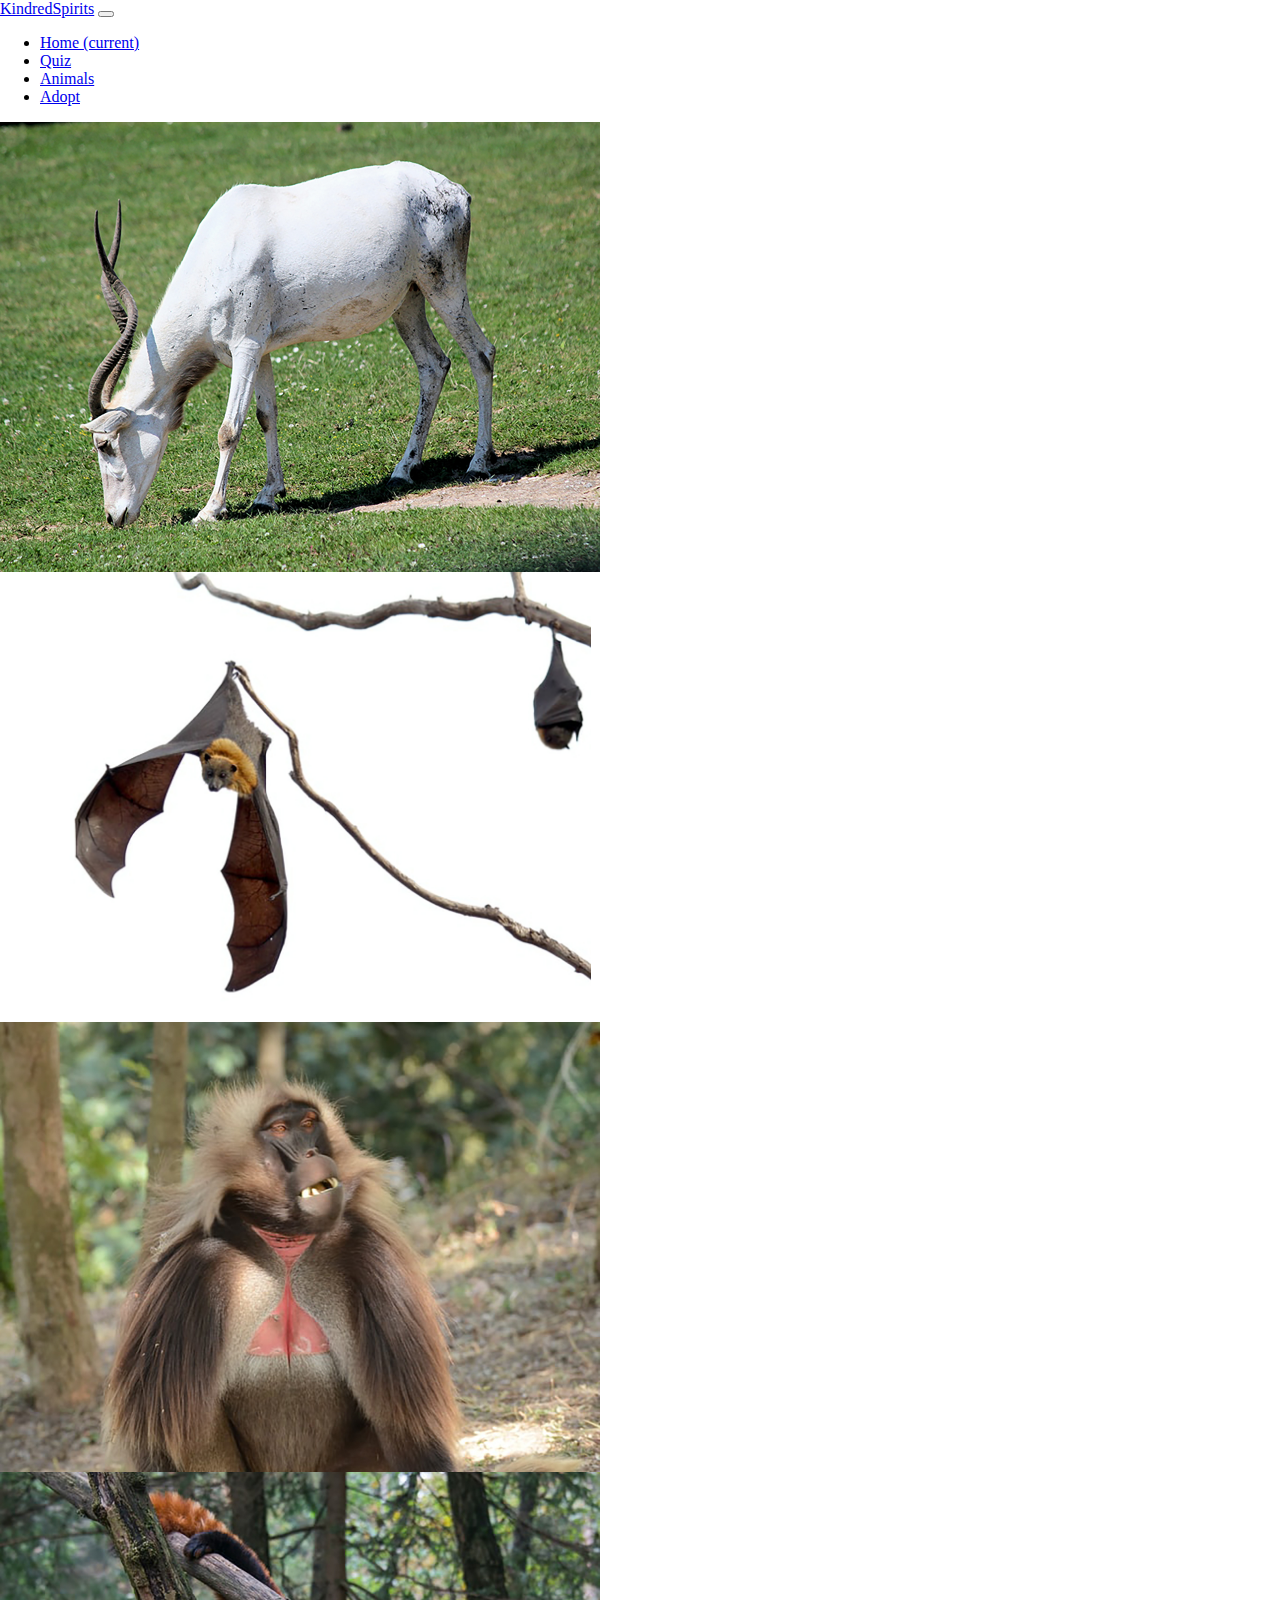
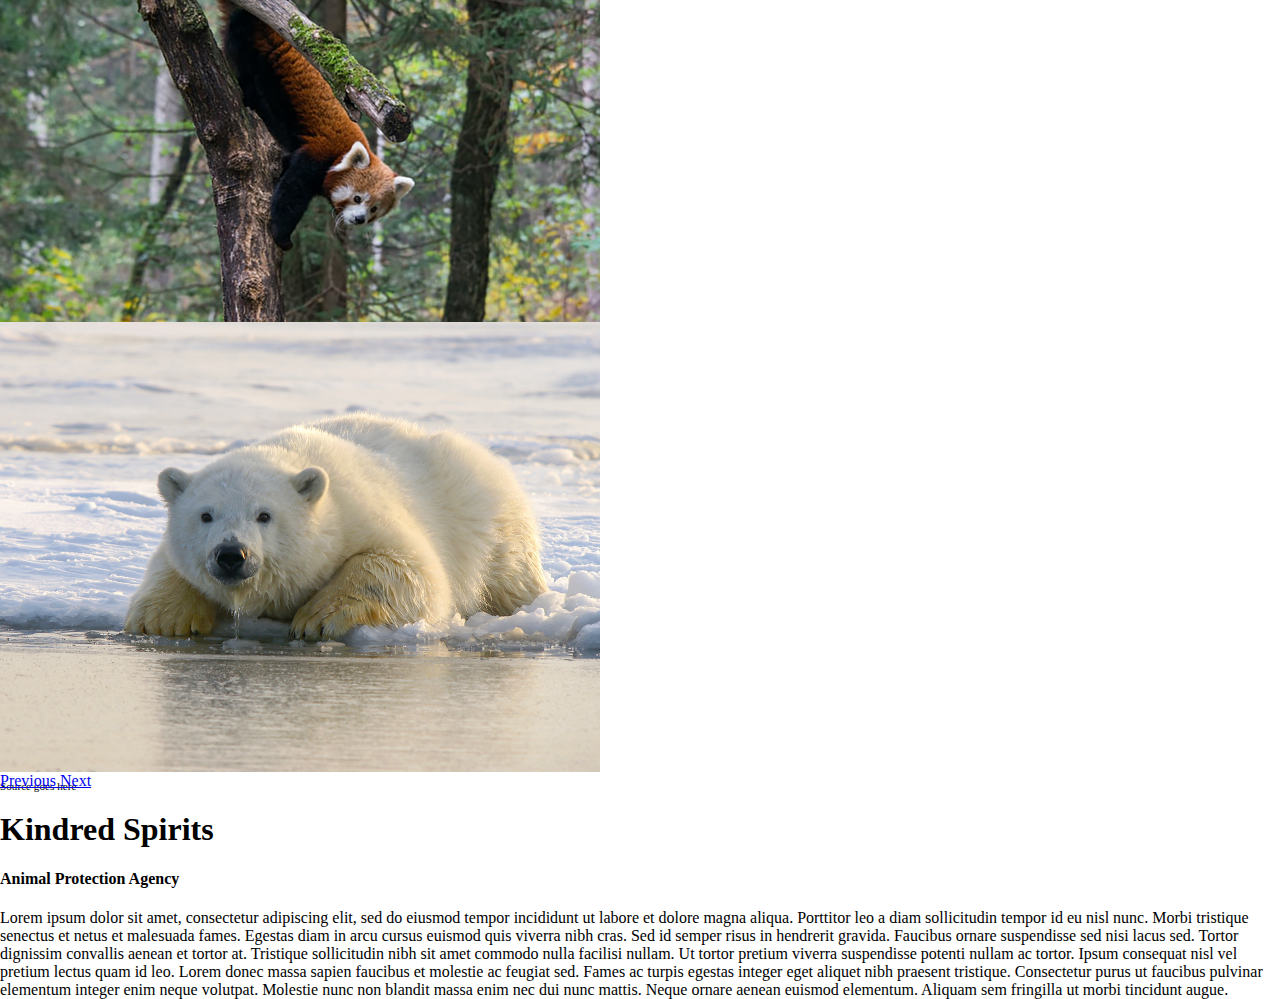
==== index.html @ 65c134ae "init" ====
<!DOCTYPE html>
<html lang="en">
  <head>
    <meta charset="UTF-8" />
    <meta name="viewport" content="width=device-width, initial-scale=1.0" />
    <link
      rel="stylesheet"
      href="https://cdn.jsdelivr.net/npm/bootstrap@4.5.3/dist/css/bootstrap.min.css"
      integrity="sha384-TX8t27EcRE3e/ihU7zmQxVncDAy5uIKz4rEkgIXeMed4M0jlfIDPvg6uqKI2xXr2"
      crossorigin="anonymous"
    />
    <link rel="stylesheet" href="styles.css" />
    <title>Kindred Spirits</title>
  </head>
  <body>
    <div class="container bg-white">
      <div class="row">
        <!-- Nav bar -->
        <nav class="navbar navbar-expand-lg navbar-light col-12 mb-2 mb-lg-5">
          <a class="navbar-brand" href="./index.html">KindredSpirits</a>
          <button
            class="navbar-toggler"
            type="button"
            data-toggle="collapse"
            data-target="#navbarNav"
            aria-controls="navbarNav"
            aria-expanded="false"
            aria-label="Toggle navigation"
          >
            <span class="navbar-toggler-icon"></span>
          </button>
          <div class="collapse navbar-collapse" id="navbarNav">
            <ul class="navbar-nav">
              <li class="nav-item active">
                <a class="nav-link" href="./index.html"
                  >Home <span class="sr-only">(current)</span></a
                >
              </li>
              <li class="nav-item">
                <a class="nav-link" href="./quiz.html">Quiz</a>
              </li>
              <li class="nav-item">
                <a class="nav-link" href="./animals.html">Animals</a>
              </li>
              <li class="nav-item">
                <a class="nav-link" href="./adopt.html" tabindex="-1">Adopt</a>
              </li>
            </ul>
          </div>
        </nav>
        <!-- carousel -->
        <div class="d-flex justify-content-center col-12 mb-2 mb-lg-5">
          <div class="carousel-wrapper">
            <div
              id="carouselExampleControls"
              class="carousel slide"
              data-ride="carousel"
            >
              <div class="carousel-inner">
                <div class="carousel-item active">
                  <img
                    class="d-block w-100"
                    src="images/resized/addax_dusan-veverkolog--unsplash.jpg"
                    alt="First slide"
                  />
                  <div class="carousel-caption d-none d-md-block">
                    <span class="citation rounded p-1"> Source goes here </span>
                  </div>
                </div>
                <div class="carousel-item">
                  <img
                    class="d-block w-100"
                    src="images/resized/flying_fox_bat_geoff-brooks--unsplash.jpg"
                    alt="Second slide"
                  />
                  <div class="carousel-caption d-none d-md-block">
                    <span class="citation rounded p-1"> Source goes here </span>
                  </div>
                </div>
                <div class="carousel-item">
                  <img
                    class="d-block w-100"
                    src="images/resized/gelada_baboon_bayeh-mekonen--unsplash.jpg"
                    alt="Third slide"
                  />
                  <div class="carousel-caption d-none d-md-block">
                    <span class="citation rounded p-1"> Source goes here </span>
                  </div>
                </div>
                <div class="carousel-item">
                  <img
                    class="d-block w-100"
                    src="images/resized/red_panda_ales-krivec--unsplash.jpg"
                    alt="Fourth slide"
                  />
                  <div class="carousel-caption d-none d-md-block">
                    <span class="citation rounded p-1"> Source goes here </span>
                  </div>
                </div>
                <div class="carousel-item">
                  <img
                    class="d-block w-100"
                    src="images/resized/polar_bear_hans-jurgen-mager--unsplash.jpg"
                    alt="Fifth slide"
                  />
                  <div class="carousel-caption d-none d-md-block">
                    <span class="citation rounded p-1"> Source goes here </span>
                  </div>
                </div>
              </div>
              <a
                class="carousel-control-prev"
                href="#carouselExampleControls"
                role="button"
                data-slide="prev"
              >
                <span
                  class="carousel-control-prev-icon"
                  aria-hidden="true"
                ></span>
                <span class="sr-only">Previous</span>
              </a>
              <a
                class="carousel-control-next"
                href="#carouselExampleControls"
                role="button"
                data-slide="next"
              >
                <span
                  class="carousel-control-next-icon text-danger"
                  aria-hidden="true"
                ></span>
                <span class="sr-only">Next</span>
              </a>
            </div>
          </div>
        </div>
        <!-- About section -->
        <div class="col-12 px-4 px-lg-5 py-3 py-lg-4">
          <div class="d-flex flex-column align-content-center text-center mb-3">
            <h1>Kindred Spirits</h1>
            <h4>Animal Protection Agency</h4>
          </div>
          <p>
            Lorem ipsum dolor sit amet, consectetur adipiscing elit, sed do
            eiusmod tempor incididunt ut labore et dolore magna aliqua.
            Porttitor leo a diam sollicitudin tempor id eu nisl nunc. Morbi
            tristique senectus et netus et malesuada fames. Egestas diam in arcu
            cursus euismod quis viverra nibh cras. Sed id semper risus in
            hendrerit gravida. Faucibus ornare suspendisse sed nisi lacus sed.
            Tortor dignissim convallis aenean et tortor at. Tristique
            sollicitudin nibh sit amet commodo nulla facilisi nullam. Ut tortor
            pretium viverra suspendisse potenti nullam ac tortor. Ipsum
            consequat nisl vel pretium lectus quam id leo. Lorem donec massa
            sapien faucibus et molestie ac feugiat sed. Fames ac turpis egestas
            integer eget aliquet nibh praesent tristique. Consectetur purus ut
            faucibus pulvinar elementum integer enim neque volutpat. Molestie
            nunc non blandit massa enim nec dui nunc mattis. Neque ornare aenean
            euismod elementum. Aliquam sem fringilla ut morbi tincidunt augue.
          </p>
        </div>
      </div>
    </div>
    <!-- end container -->
  </body>
  <script
    src="https://code.jquery.com/jquery-3.5.1.slim.min.js"
    integrity="sha384-DfXdz2htPH0lsSSs5nCTpuj/zy4C+OGpamoFVy38MVBnE+IbbVYUew+OrCXaRkfj"
    crossorigin="anonymous"
  ></script>
  <script
    src="https://cdn.jsdelivr.net/npm/bootstrap@4.5.3/dist/js/bootstrap.bundle.min.js"
    integrity="sha384-ho+j7jyWK8fNQe+A12Hb8AhRq26LrZ/JpcUGGOn+Y7RsweNrtN/tE3MoK7ZeZDyx"
    crossorigin="anonymous"
  ></script>
  <script src="main.js"></script>
</html>
---- styles.css ----
html,
body {
  height: 100%;
  width: 100%;
  margin: 0;
}

.carousel-wrapper {
  width: 600px;
}

.carousel-item {
  max-height: 450px;
}

.carousel-item img {
  max-height: 450px;
}

.media img {
  max-height: 200px;
}

.media:nth-child(2n + 1) {
  order: 2;
}

.store_item {
  width: 300px;
  display: flex;
  flex-direction: column;
}

.store_item img {
  max-height: 300px;
}

img {
  max-width: 100%;
}

.citation {
  right: 1rem;
  bottom: 1rem;
  background-color: rgba(255, 255, 255, 0.5);
  color: black;
  font-size: 0.7rem;
}
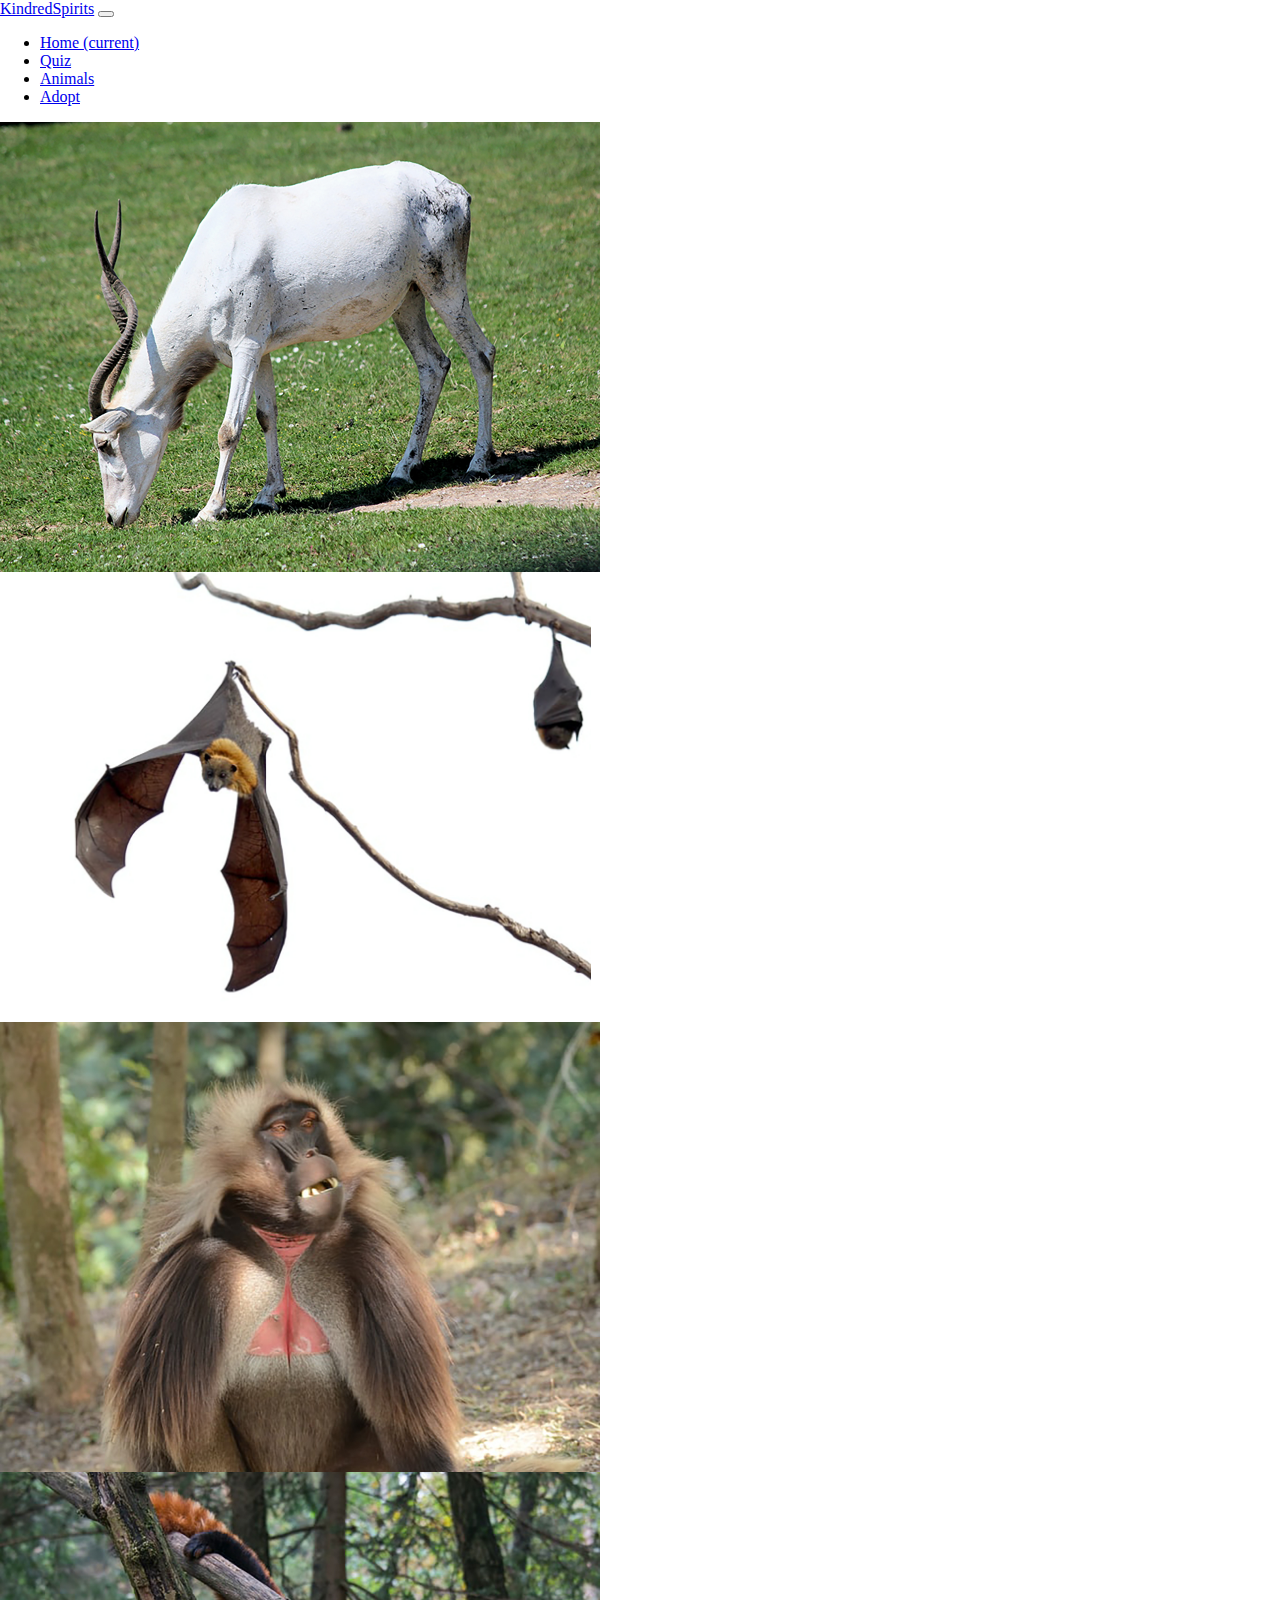
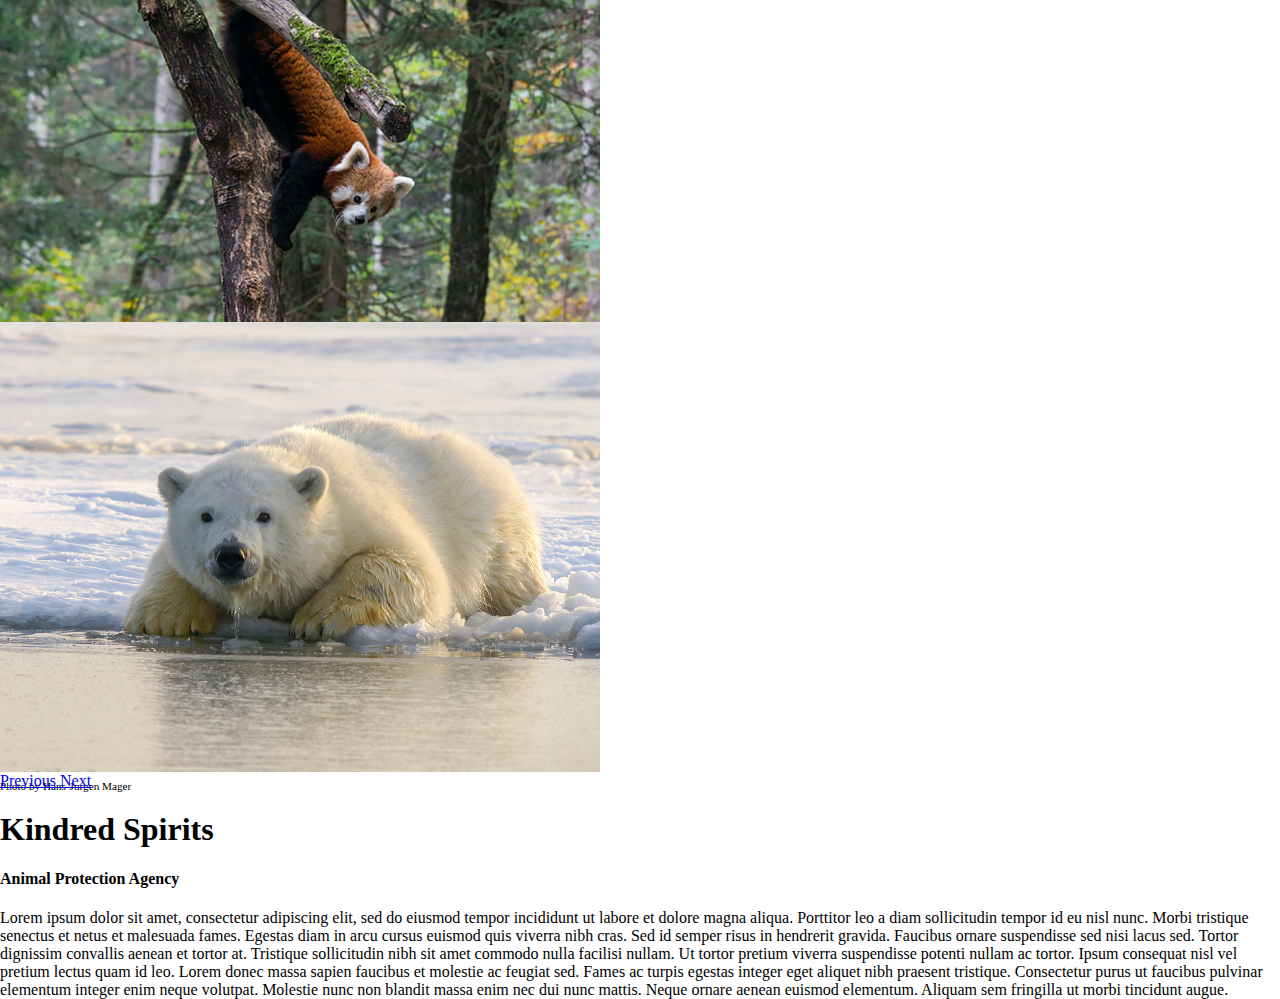
==== commit 6bc2b5d6: "meaningful text and sources" ====
--- a/index.html
+++ b/index.html
@@ -64,7 +64,9 @@
                     alt="First slide"
                   />
                   <div class="carousel-caption d-none d-md-block">
-                    <span class="citation rounded p-1"> Source goes here </span>
+                    <span class="citation rounded p-1">
+                      Photo by Dusan Veverkolog
+                    </span>
                   </div>
                 </div>
                 <div class="carousel-item">
@@ -74,7 +76,9 @@
                     alt="Second slide"
                   />
                   <div class="carousel-caption d-none d-md-block">
-                    <span class="citation rounded p-1"> Source goes here </span>
+                    <span class="citation rounded p-1">
+                      Photo by Geoff Brooks
+                    </span>
                   </div>
                 </div>
                 <div class="carousel-item">
@@ -84,7 +88,9 @@
                     alt="Third slide"
                   />
                   <div class="carousel-caption d-none d-md-block">
-                    <span class="citation rounded p-1"> Source goes here </span>
+                    <span class="citation rounded p-1">
+                      Photo by Bayeh Mekonen
+                    </span>
                   </div>
                 </div>
                 <div class="carousel-item">
@@ -94,7 +100,9 @@
                     alt="Fourth slide"
                   />
                   <div class="carousel-caption d-none d-md-block">
-                    <span class="citation rounded p-1"> Source goes here </span>
+                    <span class="citation rounded p-1">
+                      Photo by Ales Krivec
+                    </span>
                   </div>
                 </div>
                 <div class="carousel-item">
@@ -104,7 +112,9 @@
                     alt="Fifth slide"
                   />
                   <div class="carousel-caption d-none d-md-block">
-                    <span class="citation rounded p-1"> Source goes here </span>
+                    <span class="citation rounded p-1">
+                      Photo by Hans-Jurgen Mager
+                    </span>
                   </div>
                 </div>
               </div>
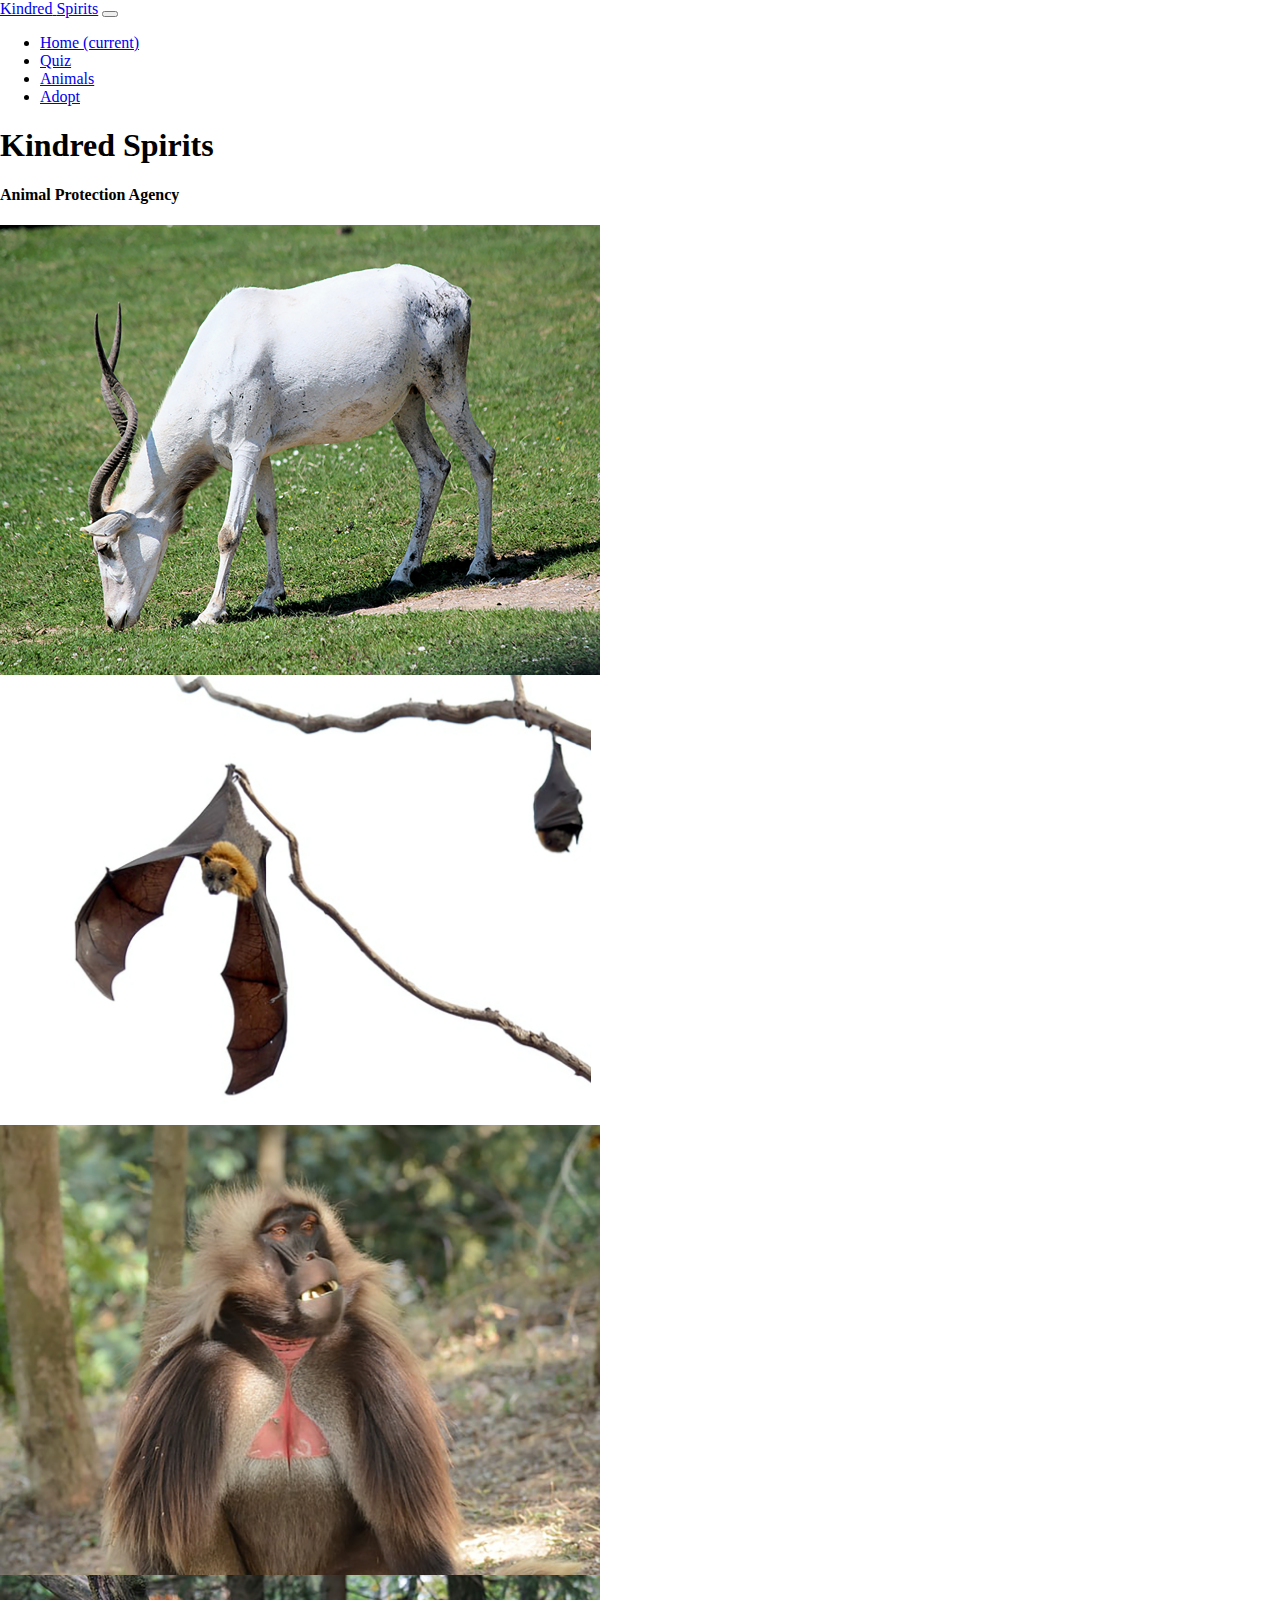
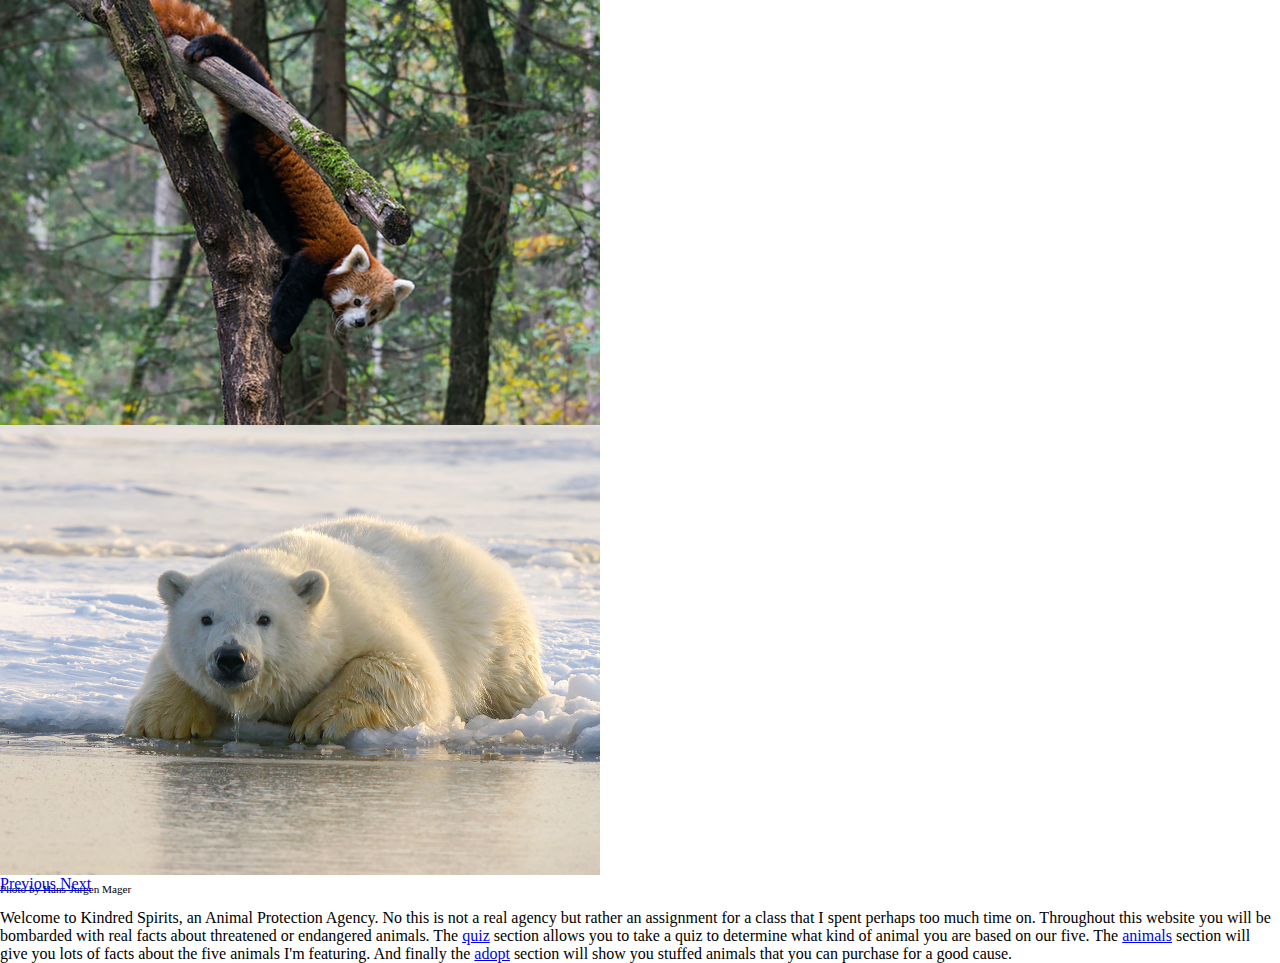
==== commit 6646ffa4: "finalizing" ====
--- a/index.html
+++ b/index.html
@@ -14,159 +14,168 @@
   </head>
   <body>
     <div class="container bg-white">
+      <!-- Nav bar -->
+      <nav class="navbar navbar-expand-lg navbar-light col-12 mb-2 mb-lg-5">
+        <a class="navbar-brand" href="index.html"
+          ><span class="text-success">Kindred</span>
+          <span class="text-info">Spirits</span></a
+        >
+        <button
+          class="navbar-toggler"
+          type="button"
+          data-toggle="collapse"
+          data-target="#navbarNav"
+          aria-controls="navbarNav"
+          aria-expanded="false"
+          aria-label="Toggle navigation"
+        >
+          <span class="navbar-toggler-icon"></span>
+        </button>
+        <div class="collapse navbar-collapse" id="navbarNav">
+          <ul class="navbar-nav">
+            <li class="nav-item active">
+              <a class="nav-link" href="./index.html"
+                >Home <span class="sr-only">(current)</span></a
+              >
+            </li>
+            <li class="nav-item">
+              <a class="nav-link" href="./quiz.html">Quiz</a>
+            </li>
+            <li class="nav-item">
+              <a class="nav-link" href="./animals.html">Animals</a>
+            </li>
+            <li class="nav-item">
+              <a class="nav-link" href="./adopt.html" tabindex="-1">Adopt</a>
+            </li>
+          </ul>
+        </div>
+      </nav>
+
       <div class="row">
-        <!-- Nav bar -->
-        <nav class="navbar navbar-expand-lg navbar-light col-12 mb-2 mb-lg-5">
-          <a class="navbar-brand" href="./index.html">KindredSpirits</a>
-          <button
-            class="navbar-toggler"
-            type="button"
-            data-toggle="collapse"
-            data-target="#navbarNav"
-            aria-controls="navbarNav"
-            aria-expanded="false"
-            aria-label="Toggle navigation"
+        <div class="col">
+          <div class="d-flex flex-column align-content-center text-center mb-3">
+            <h1>
+              <span class="text-success">Kindred</span>
+              <span class="text-info">Spirits</span>
+            </h1>
+            <h4>Animal Protection Agency</h4>
+          </div>
+        </div>
+      </div>
+      <!-- carousel -->
+      <div class="d-flex justify-content-center col-12 mb-2 mb-lg-5">
+        <div class="carousel-wrapper">
+          <div
+            id="carouselExampleControls"
+            class="carousel slide"
+            data-ride="carousel"
           >
-            <span class="navbar-toggler-icon"></span>
-          </button>
-          <div class="collapse navbar-collapse" id="navbarNav">
-            <ul class="navbar-nav">
-              <li class="nav-item active">
-                <a class="nav-link" href="./index.html"
-                  >Home <span class="sr-only">(current)</span></a
-                >
-              </li>
-              <li class="nav-item">
-                <a class="nav-link" href="./quiz.html">Quiz</a>
-              </li>
-              <li class="nav-item">
-                <a class="nav-link" href="./animals.html">Animals</a>
-              </li>
-              <li class="nav-item">
-                <a class="nav-link" href="./adopt.html" tabindex="-1">Adopt</a>
-              </li>
-            </ul>
-          </div>
-        </nav>
-        <!-- carousel -->
-        <div class="d-flex justify-content-center col-12 mb-2 mb-lg-5">
-          <div class="carousel-wrapper">
-            <div
-              id="carouselExampleControls"
-              class="carousel slide"
-              data-ride="carousel"
-            >
-              <div class="carousel-inner">
-                <div class="carousel-item active">
-                  <img
-                    class="d-block w-100"
-                    src="images/resized/addax_dusan-veverkolog--unsplash.jpg"
-                    alt="First slide"
-                  />
-                  <div class="carousel-caption d-none d-md-block">
-                    <span class="citation rounded p-1">
-                      Photo by Dusan Veverkolog
-                    </span>
-                  </div>
-                </div>
-                <div class="carousel-item">
-                  <img
-                    class="d-block w-100"
-                    src="images/resized/flying_fox_bat_geoff-brooks--unsplash.jpg"
-                    alt="Second slide"
-                  />
-                  <div class="carousel-caption d-none d-md-block">
-                    <span class="citation rounded p-1">
-                      Photo by Geoff Brooks
-                    </span>
-                  </div>
-                </div>
-                <div class="carousel-item">
-                  <img
-                    class="d-block w-100"
-                    src="images/resized/gelada_baboon_bayeh-mekonen--unsplash.jpg"
-                    alt="Third slide"
-                  />
-                  <div class="carousel-caption d-none d-md-block">
-                    <span class="citation rounded p-1">
-                      Photo by Bayeh Mekonen
-                    </span>
-                  </div>
-                </div>
-                <div class="carousel-item">
-                  <img
-                    class="d-block w-100"
-                    src="images/resized/red_panda_ales-krivec--unsplash.jpg"
-                    alt="Fourth slide"
-                  />
-                  <div class="carousel-caption d-none d-md-block">
-                    <span class="citation rounded p-1">
-                      Photo by Ales Krivec
-                    </span>
-                  </div>
-                </div>
-                <div class="carousel-item">
-                  <img
-                    class="d-block w-100"
-                    src="images/resized/polar_bear_hans-jurgen-mager--unsplash.jpg"
-                    alt="Fifth slide"
-                  />
-                  <div class="carousel-caption d-none d-md-block">
-                    <span class="citation rounded p-1">
-                      Photo by Hans-Jurgen Mager
-                    </span>
-                  </div>
+            <div class="carousel-inner">
+              <div class="carousel-item active">
+                <img
+                  class="d-block w-100"
+                  src="images/resized/addax_dusan-veverkolog--unsplash.jpg"
+                  alt="First slide"
+                />
+                <div class="carousel-caption d-none d-md-block">
+                  <span class="citation rounded p-1">
+                    Photo by Dusan Veverkolog
+                  </span>
                 </div>
               </div>
-              <a
-                class="carousel-control-prev"
-                href="#carouselExampleControls"
-                role="button"
-                data-slide="prev"
-              >
-                <span
-                  class="carousel-control-prev-icon"
-                  aria-hidden="true"
-                ></span>
-                <span class="sr-only">Previous</span>
-              </a>
-              <a
-                class="carousel-control-next"
-                href="#carouselExampleControls"
-                role="button"
-                data-slide="next"
-              >
-                <span
-                  class="carousel-control-next-icon text-danger"
-                  aria-hidden="true"
-                ></span>
-                <span class="sr-only">Next</span>
-              </a>
+              <div class="carousel-item">
+                <img
+                  class="d-block w-100"
+                  src="images/resized/flying_fox_bat_geoff-brooks--unsplash.jpg"
+                  alt="Second slide"
+                />
+                <div class="carousel-caption d-none d-md-block">
+                  <span class="citation rounded p-1">
+                    Photo by Geoff Brooks
+                  </span>
+                </div>
+              </div>
+              <div class="carousel-item">
+                <img
+                  class="d-block w-100"
+                  src="images/resized/gelada_baboon_bayeh-mekonen--unsplash.jpg"
+                  alt="Third slide"
+                />
+                <div class="carousel-caption d-none d-md-block">
+                  <span class="citation rounded p-1">
+                    Photo by Bayeh Mekonen
+                  </span>
+                </div>
+              </div>
+              <div class="carousel-item">
+                <img
+                  class="d-block w-100"
+                  src="images/resized/red_panda_ales-krivec--unsplash.jpg"
+                  alt="Fourth slide"
+                />
+                <div class="carousel-caption d-none d-md-block">
+                  <span class="citation rounded p-1">
+                    Photo by Ales Krivec
+                  </span>
+                </div>
+              </div>
+              <div class="carousel-item">
+                <img
+                  class="d-block w-100"
+                  src="images/resized/polar_bear_hans-jurgen-mager--unsplash.jpg"
+                  alt="Fifth slide"
+                />
+                <div class="carousel-caption d-none d-md-block">
+                  <span class="citation rounded p-1">
+                    Photo by Hans-Jurgen Mager
+                  </span>
+                </div>
+              </div>
             </div>
+            <a
+              class="carousel-control-prev"
+              href="#carouselExampleControls"
+              role="button"
+              data-slide="prev"
+            >
+              <span
+                class="carousel-control-prev-icon"
+                aria-hidden="true"
+              ></span>
+              <span class="sr-only">Previous</span>
+            </a>
+            <a
+              class="carousel-control-next"
+              href="#carouselExampleControls"
+              role="button"
+              data-slide="next"
+            >
+              <span
+                class="carousel-control-next-icon text-danger"
+                aria-hidden="true"
+              ></span>
+              <span class="sr-only">Next</span>
+            </a>
           </div>
         </div>
+      </div>
+      <!-- About section -->
+      <div class="row justify-content-center">
         <!-- About section -->
-        <div class="col-12 px-4 px-lg-5 py-3 py-lg-4">
-          <div class="d-flex flex-column align-content-center text-center mb-3">
-            <h1>Kindred Spirits</h1>
-            <h4>Animal Protection Agency</h4>
-          </div>
+        <div class="col-12 col-lg-6 px-4 px-lg-5 py-3 py-lg-4">
           <p>
-            Lorem ipsum dolor sit amet, consectetur adipiscing elit, sed do
-            eiusmod tempor incididunt ut labore et dolore magna aliqua.
-            Porttitor leo a diam sollicitudin tempor id eu nisl nunc. Morbi
-            tristique senectus et netus et malesuada fames. Egestas diam in arcu
-            cursus euismod quis viverra nibh cras. Sed id semper risus in
-            hendrerit gravida. Faucibus ornare suspendisse sed nisi lacus sed.
-            Tortor dignissim convallis aenean et tortor at. Tristique
-            sollicitudin nibh sit amet commodo nulla facilisi nullam. Ut tortor
-            pretium viverra suspendisse potenti nullam ac tortor. Ipsum
-            consequat nisl vel pretium lectus quam id leo. Lorem donec massa
-            sapien faucibus et molestie ac feugiat sed. Fames ac turpis egestas
-            integer eget aliquet nibh praesent tristique. Consectetur purus ut
-            faucibus pulvinar elementum integer enim neque volutpat. Molestie
-            nunc non blandit massa enim nec dui nunc mattis. Neque ornare aenean
-            euismod elementum. Aliquam sem fringilla ut morbi tincidunt augue.
+            Welcome to Kindred Spirits, an Animal Protection Agency. No this is
+            not a real agency but rather an assignment for a class that I spent
+            perhaps too much time on. Throughout this website you will be
+            bombarded with real facts about threatened or endangered animals.
+            The
+            <a href="quiz.html" target="_blank">quiz</a> section allows you to
+            take a quiz to determine what kind of animal you are based on our
+            five. The <a href="animals.html" target="_blank">animals</a> section
+            will give you lots of facts about the five animals I'm featuring.
+            And finally the
+            <a href="adopt.html" target="_blank">adopt</a> section will show you
+            stuffed animals that you can purchase for a good cause.
           </p>
         </div>
       </div>
@@ -183,5 +192,4 @@
     integrity="sha384-ho+j7jyWK8fNQe+A12Hb8AhRq26LrZ/JpcUGGOn+Y7RsweNrtN/tE3MoK7ZeZDyx"
     crossorigin="anonymous"
   ></script>
-  <script src="main.js"></script>
 </html>
